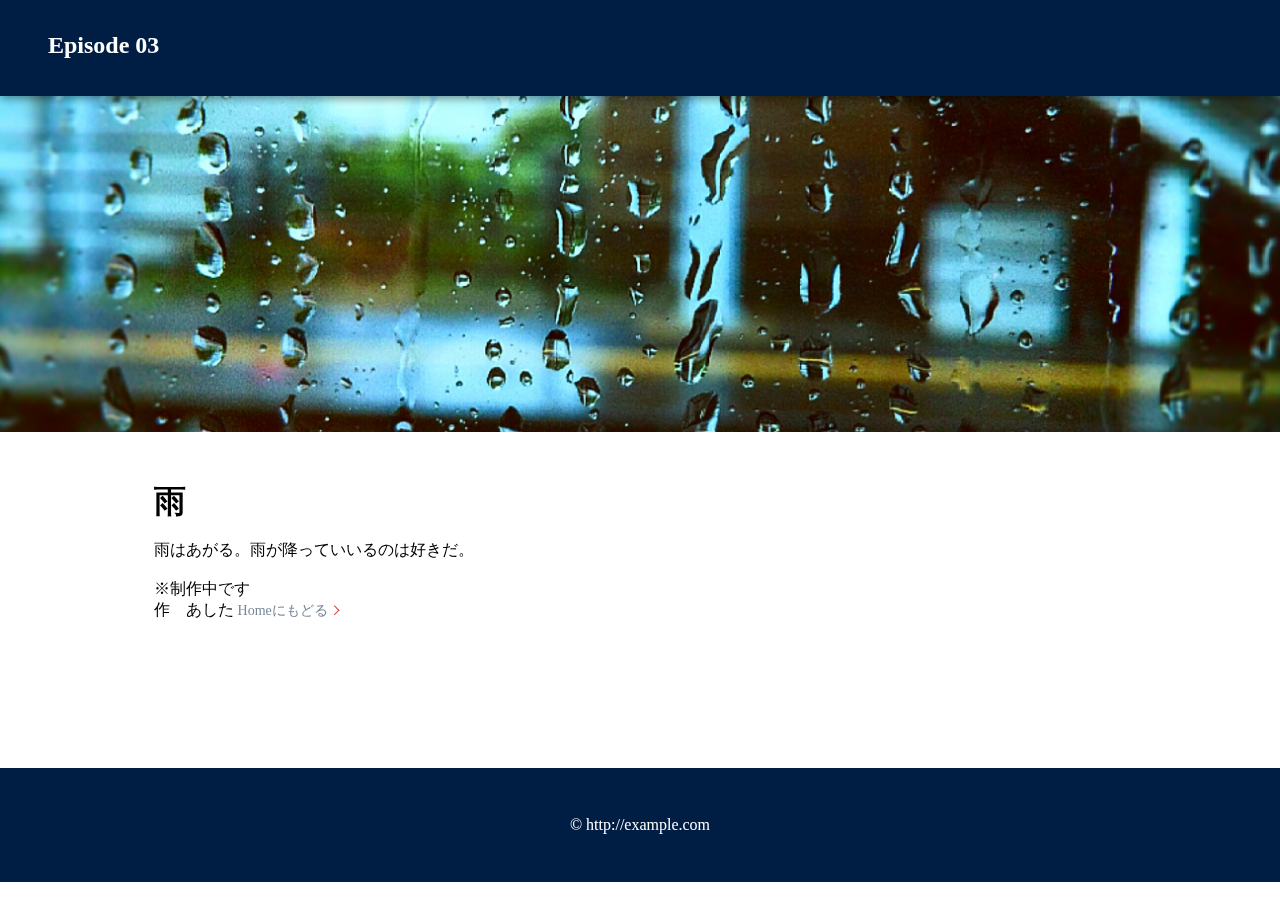
==== e03.html @ 5a49107e "Add files via upload" ====
<!DOCTYPE html>
<html lang="ja">
<head>
  <meta charset="utf-8" />
  <script src="js/jquery-3.5.1.min.js"></script>
  <script src="https://code.jquery.com/jquery-3.4.1.min.js"></script>
  <script src="js/parallax.min.js"></script>
  <script src="js/script.js"></script>
  <link rel="css/stylesheet" href="https://use.fontawesome.com/releases/v5.8.2/css/all.css">
  <link href="css/style.css" rel="stylesheet" >
  <title>SampleSite</title>
</head>

<body>

<div id="container">

  <header>
    <h1>Episode 03</h1>
  </header>

  <div id="wrapper">

    <section class="parallax-window" data-parallax="scroll" data-image-src="images/ame.jpg">

    </section>

    <section id="about">
      <h1>雨</h1>

      <p>雨はあがる。雨が降っていいるのは好きだ。
      <br>
      <br>※制作中です
      <br>作　あした
      <a class="continue" href="index.html">Homeにもどる</a>
      <br>
      <br></p>

    </section>
    <footer>
      &copy; http://example.com
    </footer>

  </body>

  </html>
---- css/style.css ----
*{
  margin:0;
  padding: 0;
  list-style: none;
  text-decoration: none;
}

body{
  margin-top: 6rem;
}

header{
  position: fixed;
  top: 0;
  left: 0;
  width: 100%;
  min-width: 600px;
  height: 6rem;
  background-color: #001e43;
  box-shadow: 0 3px 0.5rem rgba(0,0,0,.4);
}

header h1{
  position: absolute;
  top: 2rem;
  left: 3rem;
  font-size: 1.5rem;
  color: white;
}

.heading3 {
  padding-left: 0.5em;
  font-size: 1.5em;
  color: white;
  border-left: 4px solid #483d8d;
}
.heading4 {
  padding-left: 0.5em;
  font-size: 1.5em;
  color: black;
  border-left: 4px solid #483d8d;
}

header ul{

}

header li{

}



.navButton {
  position: absolute;
  top: 2rem;
  right: 2rem;
}

.navButton i {
  color: white;
  cursor: pointer;
}

nav {
  position: absolute;
  top: 7rem;
  left: 0;
  width: 100%;
}

.menu {
  background-color: rgba(64,64,64,.7);
  box-shadow: 0 4px 0.3125rem rgba(0,0,0,.3);
}

.menu li {
  height: 3rem;
  border-bottom: solid 1px #AAA;
}

.menu a {
  display: block;
  padding: 0.75rem;
  text-align: center;
  color: #FFF;
}

.menu a:hover {
  background-color: #222;
}








nav {
  position: absolute;
  top: 2.5rem;
  right: 3rem;
}

nav ul {
  display: flex;
  flex-direction: row;
}

nav ul li{
  margin-left: 1.5rem;
  font-size: 0.85rem;
}

nav a{
  color: white;
}

#wrapper {
}




section {
  padding-top: 3rem;
  padding-right: 12%;
  padding-left: 12%;
  min-height: 18rem;
}

section h1{
  margin-bottom: 1rem;
}

footer{
  padding: 3rem;
  background-color: #001e43;
  color: white;
  text-align: center;
}

/* parallax window */
.parallax-window {
  padding-top: 3rem;
  padding-right: 12%;
  padding-left: 12%;
  min-height: 18rem;
  background: transparent;
}

.parallax-window h1{
  color: white;
}

.parallax-window p{
  color: white;
}



.continue {
  font-size: 14px;
  color: lightslategray;
  text-decoration: none;
}

.continue::after {
  display: inline-block;
  width: 0.4em;
  height: 0.4em;
  margin: 0 0.2em 0.1em;
  content: '';
  border-right: 0.14em solid #d84444;
  border-bottom: 0.14em solid #d84444;
  transform: rotate(-45deg);
}

.continue:hover {
  opacity: 0.6;
}
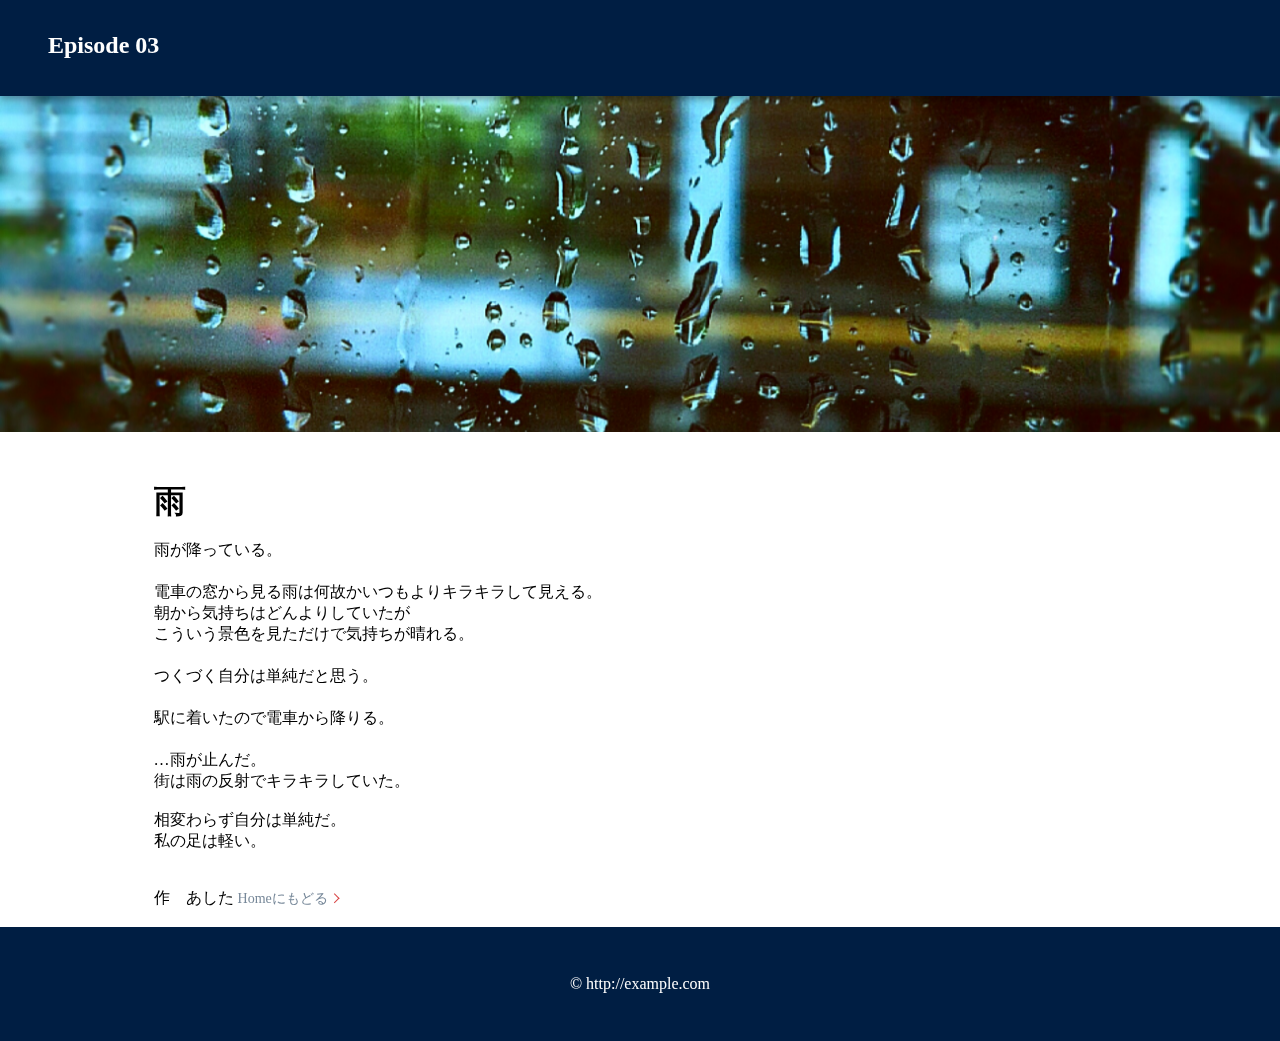
==== commit 0214742b: "Update e03.html" ====
--- a/e03.html
+++ b/e03.html
@@ -28,9 +28,24 @@
     <section id="about">
       <h1>雨</h1>
 
-      <p>雨はあがる。雨が降っていいるのは好きだ。
+      <p>雨が降っている。
+        <br>
+      　<br>電車の窓から見る雨は何故かいつもよりキラキラして見える。
+      　<br>朝から気持ちはどんよりしていたが
+　　　　　<br>こういう景色を見ただけで気持ちが晴れる。
+        <br>
+　　　　　<br>つくづく自分は単純だと思う。
+　　　　　<br>
+　　　　　<br>駅に着いたので電車から降りる。
+　　　　　<br>
+　　　　　<br>…雨が止んだ。
+　　　　　<br>街は雨の反射でキラキラしていた。
+　　　　　<br>
+        <br>相変わらず自分は単純だ。
+　　　　　<br>私の足は軽い。
+
       <br>
-      <br>※制作中です
+      <br>
       <br>作　あした
       <a class="continue" href="index.html">Homeにもどる</a>
       <br>
